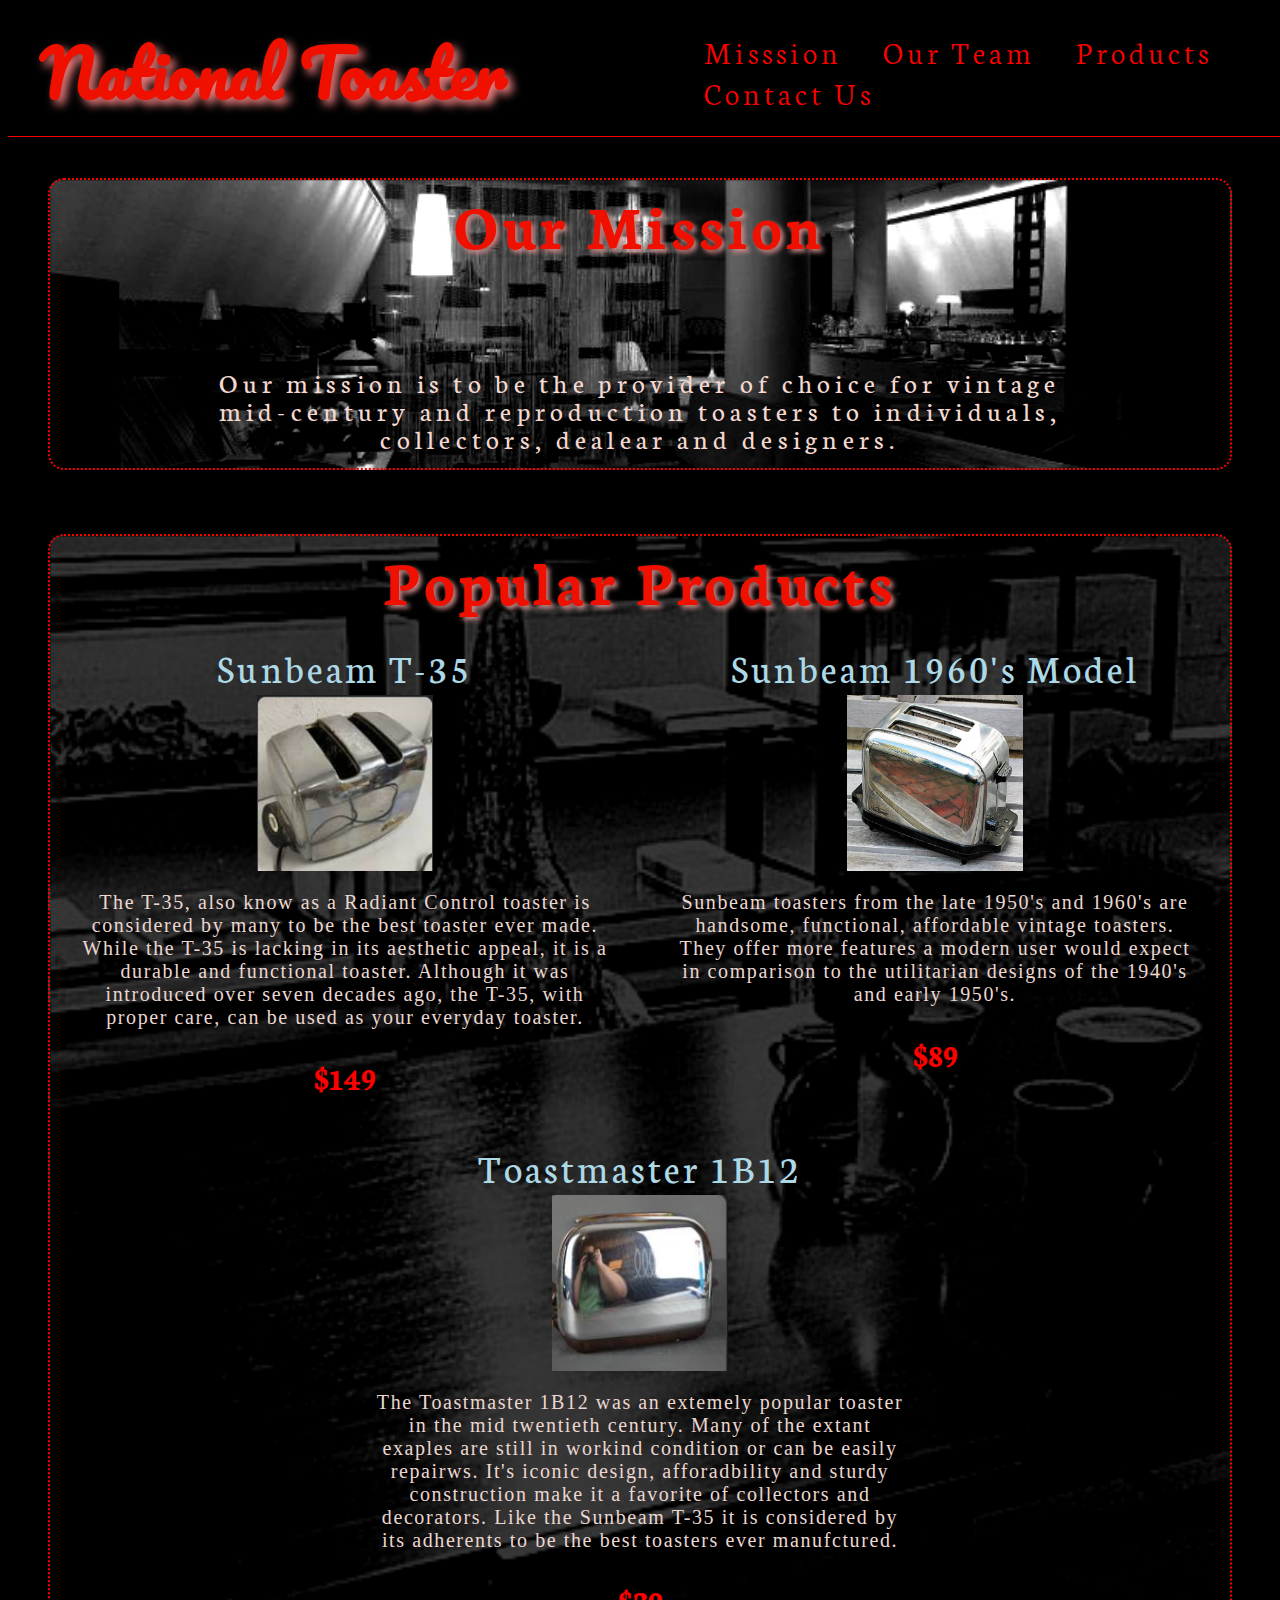
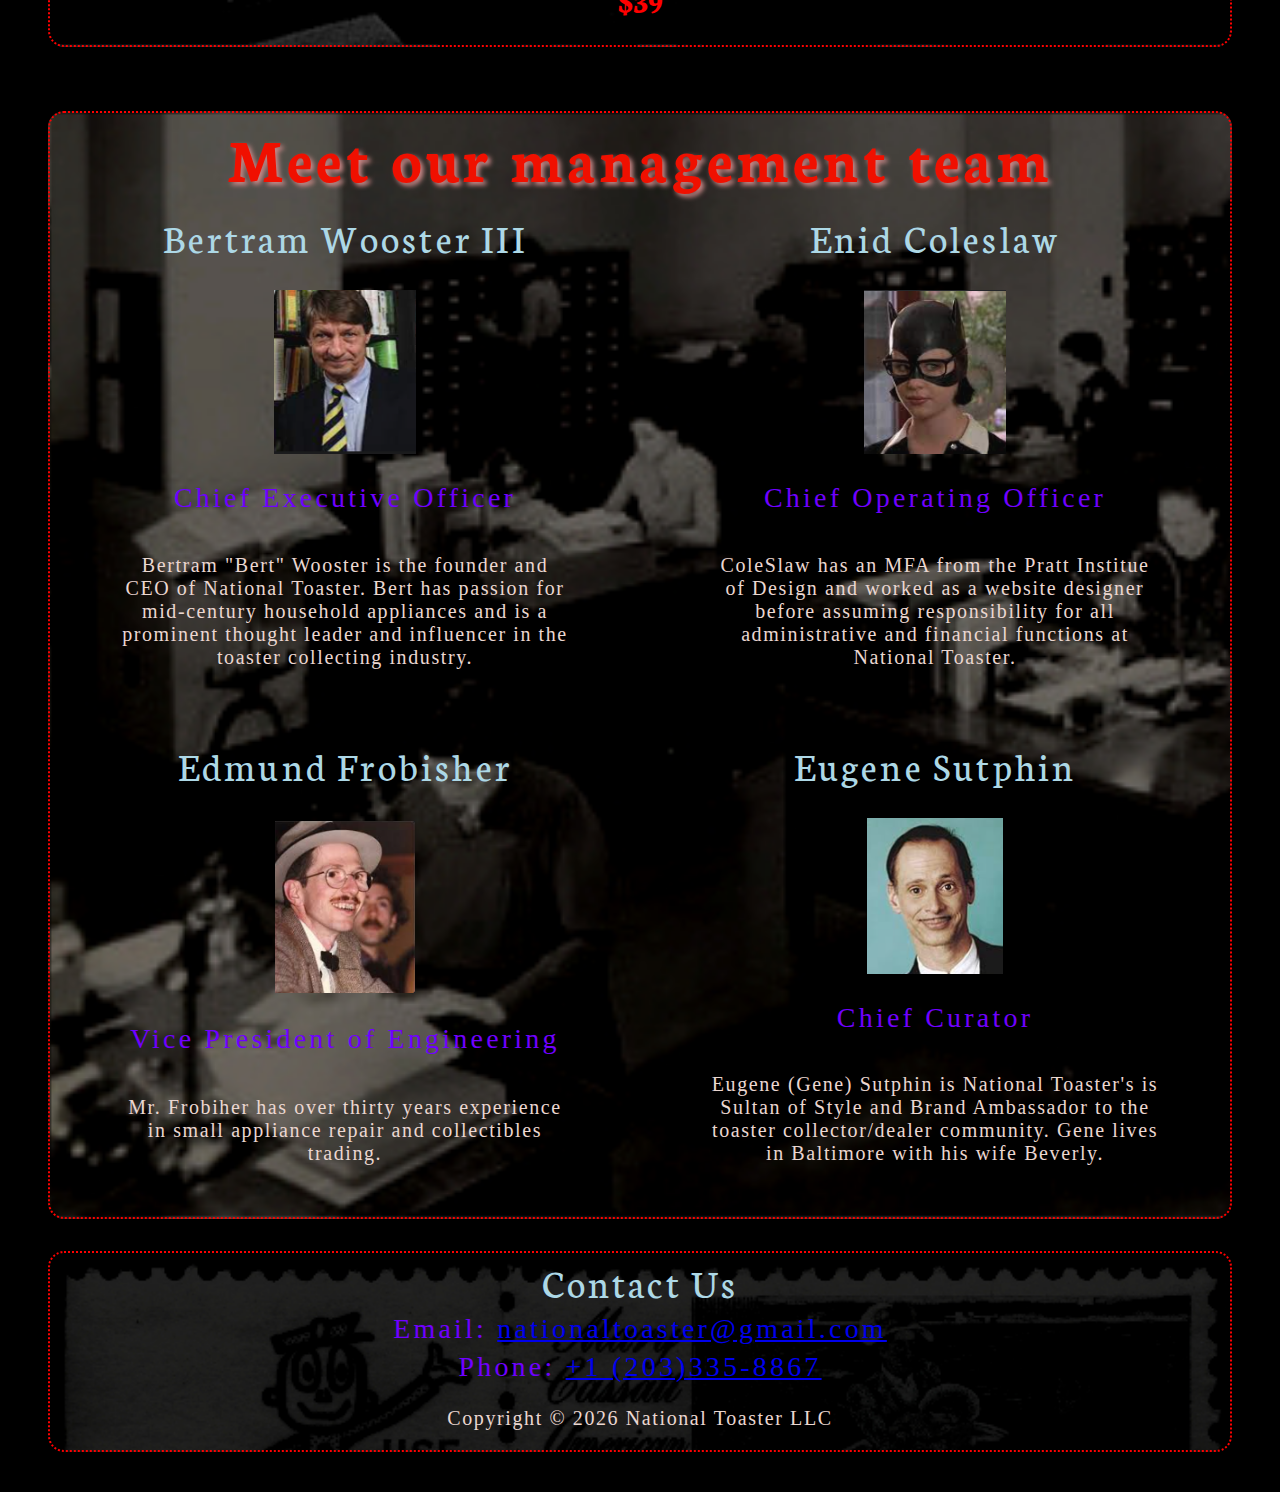
==== company/index.html @ aa568529 "Adding files for business website exercize ../company" ====
<!DOCTYPE html>
<html>
  <meta name="viewport" content="width=device-width, initial-scale=1">
  <head>
    <link rel="preconnect" href="https://fonts.googleapis.com">
    <link rel="preconnect" href="https://fonts.gstatic.com" crossorigin>
    <link href="https://fonts.googleapis.com/css2?family=Pacifico&display=swap" rel="stylesheet">
    <link href="https://fonts.googleapis.com/css2?family=Neuton:ital,wght@0,200;0,300;0,400;0,700;0,800;1,400&display=swap" rel="stylesheet">
    <link rel="stylesheet" href="./resources/css/style.css">
  </head>
  <body>
    <div class="header">
      <div class="header logo">
        <h1>National Toaster</h1>
      </div>
      <nav class="header nav">
        <ul>
          <li><a href="#mission">Misssion</a></li>
          <li><a href="#team">Our Team</a></li>
          <li><a href="#products">Products</a></li>
          <li><a href="#footer">Contact Us</a></li>
        </ul>
      </nav>
    </div>
    <div class="main">
      <div class="mission-section" id="mission">
        <div class="mission title"><h1>Our Mission</h1></div>
        <div class="mission">  
          <!--         
          <div class="mission image-container">
            <img src="./resources/images/toasterbanner.png" alt="a toaster"/>
          </div>
          -->
          <div class="mission center">        
            Our mission is to be the provider of choice for vintage mid-century and 
            reproduction toasters to individuals, collectors, dealear and designers.
          </div>
        </div> <!-- mission -->
      </div> <!-- mission section -->
      <div class="product-section" id="products">
        <div class="products title">
          <h1>Popular Products</h1>
        </div>
        <div class="products">
          <product class="product">
            <h2>Sunbeam T-35</h2>
            <img src="./resources/images/Sunbeam-t35.png"/>
            <p>The T-35, also know as a Radiant Control toaster is considered
              by many to be the best toaster ever made. While the 
              T-35 is lacking in its aesthetic appeal, it 
              is a durable and functional toaster. Although it was introduced over 
              seven decades ago, the T-35, with proper care, 
              can be used as your everyday toaster. 
            </p>
            <div class="product price">$149</div>
          </product>
          <product class="product">
            <h2>Sunbeam 1960's Model</h2>
            <img src="./resources/images/sunbeam-toaster.jpg"/>
            <p>Sunbeam toasters from the late 1950's and 1960's are 
              handsome, functional, affordable vintage toasters. They offer 
              more features a modern user would expect in comparison to the 
              utilitarian designs of the 1940's and early 1950's.  
            </p>
            <div class="product price">$89</div>
          </product>
          <product class="product">
            <h2>Toastmaster 1B12</h2>
            <img src="./resources/images/toastmaster-1b12.png"/>
            <p>The Toastmaster 1B12 was an extemely popular toaster in 
              the mid twentieth century. Many of the extant exaples are still
              in workind condition or can be easily repairws. It's iconic design, 
              afforadbility and sturdy construction make it a favorite of collectors 
              and decorators. Like the Sunbeam T-35 it is considered by its 
              adherents to be the best toasters ever manufctured.  
            </p>
            <div class="product price">$39</div>
          </product>
        </div> <!-- prodycts -->
      </div> <!-- product section -->
      <div class="team-section" id="team">
        <div class="team-section title">
          <h1>Meet our management team</h1>
        </div>
        <div class="team">

          <div class="team-member">
            <h2>Bertram Wooster III</h2>
            <div class="team-member image-container">
              <img src="./resources/images/pj-orourke.png" />
            </div>
            <h3>Chief Executive Officer</h3>
            <p class="team-member center">
              Bertram "Bert" Wooster is the founder and CEO of
              National Toaster. Bert has passion for mid-century
              household appliances and is a prominent thought 
              leader and influencer in the toaster collecting industry.
            </p>
          </div>

          <div class="team-member">
            <h2>Enid Coleslaw</h2>
            <div class="team-member image-container">
              <img src="./resources/images/enid-coleslaw.png" />
            </div>
            <h3>Chief Operating Officer</h3>
            <p class="team-member center">
              ColeSlaw has an MFA from the Pratt Institue of Design and worked  
              as a website designer before assuming responsibility for all 
              administrative and financial functions at National Toaster.
            </p>
          </div>

          <div class="team-member">
            <h2>Edmund Frobisher</h2>
            <div class="team-member image-container">
              <img src="./resources/images/robert-crumb.png" />
            </div>
            <h3>Vice President of Engineering</h3>
            <p class="team-member center">
              Mr. Frobiher has over thirty years experience in small appliance
              repair and collectibles trading. 
            </p>
          </div>

          <div class="team-member">
            <h2>Eugene Sutphin</h2>
            <div class="team-member image-container">
              <img src="./resources/images/john-waters.png" />
            </div>
            <h3>Chief Curator</h3>
            <p class="team-member center">
              Eugene (Gene) Sutphin is National Toaster's is Sultan of Style and 
              Brand Ambassador to the toaster collector/dealer community. Gene 
              lives in Baltimore with his wife Beverly.
            </p>
          </div>
        </div> <!-- team -->
      </div>  <!-- team section -->
      <div class="footer">
        <h2>Contact Us</h2>
        <h3>Email: <a href="mailto:wjlwjl07aa@gmail.com">nationaltoaster@gmail.com</a></h3>
        <h3>Phone: <a href="mailto:wjlwjl07aa@gmail.com">+1 (203)335-8867</a></h3>

        <p>Copyright &#169 2026 National Toaster LLC</p>
      </div>
    </div> <!-- main -->
  </body>
</httml>
---- company/resources/css/style.css ----
.html {
    font-size: 16px;
}

body {
  background-color: black;
  color: white;
}

/* ========================================================================
    Header Section 
  ========================================================================= */

.header {
  position: fixed;
  display: flex;
  align-items: center;
  height: 8rem; 
  width: 100%;
  border-bottom: 1px solid red;
  background: black;
  z-index: 5;
}

.header .logo {
  position: relative;
  font-family: Pacifico;
  background: rgba(0,0,0,0.1);
}

.header .logo h1 {
  color: #F01000;
  font-size: 4rem;
  padding: 2rem;
  margin: 0px;
  text-shadow: 5px 5px 10px lightcoral;
}

.header nav {
  position: relative;
  display: inline-flex;
  justify-content: flex-end;
  font-family: 'Neuton';
  font-size: 2rem;
  font-weight: 300;
  letter-spacing: .25rem;
  color: black;
  padding: 0 1rem;
  background: rgba(0,0,0,0.1);
}

.header nav li {
  margin: 0px 1rem;
  display: inline-block;
}

.header nav a {
  color: red;
  text-decoration: none;
}

.header nav a:hover {
  color: lightsalmon;
  text-shadow: 2px 2px 7px white;
}

@media only screen and (max-width: 1100px) {
  .header .logo h1 {
    font-size: 2.5rem;
  }
  .header nav {
    font-size: 1.5rem;
  }
}


/* ========================================================================
    Main content section
  ========================================================================= */

.main {
  position: relative;
  display: flex;
  flex-direction: column;
  align-content: space-around;
  height: auto;
  top: 8.1rem;
  padding: 0.5rem 0.5rem;
  font-family: Neuton;
  background-size: cover;
}

.main h1 {
  font-size: 4rem;
  font-weight: 600;
  letter-spacing: 0.2rem;
  margin: 0.2rem;
  color: #F01000;
  text-shadow: 3px 3px 5px rgb(206, 139, 139);
}

.main h2 {
  font-size: 2.5rem;
  font-weight: 500;
  letter-spacing: 0.2rem;
  margin: 0.2rem;
  color: lightblue;
  text-align: center;
}

.main h3 {
  font-family: Roboto;
  font-size: 1.75rem;
  font-weight: 500;
  letter-spacing: 0.2rem;
  margin: 0.2rem;
  color: #7000FF;
  text-align: center;
} 

.main p {
  font-family: Roboto;
  font-size: 1.25rem;
  font-weight: 300;
  letter-spacing: 0.1rem;
  color: #ebd7d1;
}

@media only screen and (max-width: 1100px) {

  .main h1 {
    font-size: 3rem;
  }

  .main h2 {
    font-size: 1.25rem;
  }

  .main h3 {
    font-size: 1rem;
  }

  .main p {
    font-size: 1rem;
  }

}

@media only screen and (max-width: 700px) {

  .main h1 {
    font-size: 2.75rem;
  }

  .main h2 {
    font-size: 1.125 rem;
  }

  .main h3 {
    font-size: 1rem;
  }

  .main p {
    font-size: 0.85rem;
  }

}


/* ========================================================================
    Mission  section
  ========================================================================= */

.mission-section {
  display: flex;
  flex-direction: column;
  justify-content: space-between;
  height: 18rem;
  margin: 2rem;
  border: 2px dotted red;
  border-radius: 1rem;
  background-image: url("../images/1958-interior.jpg");
  background-size: cover; 
}

.mission {
  display: flex;
  align-content: center;
  justify-content: center;
  text-align: center;
}

.mission .title {
  width: 100%;
  height: 2rem;
  border: none;
}

.mission .center {
  text-align: center;
  padding: 1rem;
  width: 75%;
  height: 75%;
  margin: 0px;
  border: none;
  font-size: 1.75rem;
  line-height: 1;
  font-weight: 500;
  letter-spacing: 0.33rem;
  color: #f5d9d0;
}

.mission .image-container {
  width: 25%;
  height: 10rem;
  overflow: hidden;
  border: none;
}

.mission img {
  max-width: 100%;
  height: auto;
  display: block;
}

@media only screen and (max-width: 1100px) {
  .mission-section {
    height: 14rem;
  }

  .mission .center {
    font-size: 1.25rem;
  }
}

@media only screen and (max-width: 700x) {
  .mission-section {
    height: 14rem;
  }

  .mission .center {
    font-size: 1rem;
  }
}


/* ========================================================================
    Product section
  ========================================================================= */

.product-section {
  display: flex;
  flex-direction: column;
  align-items: center;
  border: 2px dotted red;
  border-radius: 1rem;
  margin: 2rem;
  background-image: url("../images/Spain_1963_-1965.jpg");
  background-size: cover;
}

.products .title {
  width: 100%;
  height: 2rem;
  padding: 0.1px 0.1px;
  border: none;
}

.products {
  display: flex;
  align-content: center;
  justify-content: space-around;
  flex-wrap: wrap;
  text-align: center;
  border: none;
}

.product {
  display: flex;
  flex-direction: column;
  align-items: center;
  border: none;
  width: 45%;
  /* flex: 1 1 30%; */
  padding: 1rem;
  border: none;
}

.product .image-container {
  width: 50%;
  height: 20rem;
  overflow: hidden;
  border: none;
}

.product img {
  max-width: 100%;
  width: 176px;
  height: 176px;
  display: block;
}

.product .price {
  font-weight: 600;
  font-size: 2rem;
  color: red;
  padding: 0.5rem;
}

/* ========================================================================
    Team section
  ========================================================================= */

.team-section {
  display: flex;
  flex-direction: column;
  align-items: center;
  border: 2px dotted red;
  border-radius: 1rem;
  margin: 2rem;
  background-image: url("../images/Division_of_Classification_and_Cataloging.jpg");
  background-size: cover;
}

.team-section .title {
  width: 100%;
  height: 2rem;
  padding: 0.1px 0.1px;
  margin: 0; 
  margin-bottom: 3rem;
  border: none;
  background-image: none;
}

.team {
  display: flex;
  flex-wrap: wrap;
  justify-content: space-around;
  align-content: baseline;
}

.team-member {
  display: flex;
  flex-direction: column;
  justify-content: space-around;
  align-items: center;
  padding: 1rem;
  width: 45%;
}

.team-member .center {
  text-align: center;
  width: 85%;
}

.team-member .image-container {
  width: 75%;
  height: auto;
  overflow: hidden;
}

.team-member img {
  max-width: 100%;
  height: 90%;
  width: auto;
  display: block;

}

/* ========================================================================
    Footer section
  ========================================================================= */

.footer {
  display: flex;
  flex-direction: column;
  align-items: center;
  border: 2px dotted red;
  border-radius: 1rem;
  margin: 2rem;
  margin-top: 0px;      /* Margins don't collapse on last div?? */
  background-image: url("../images/Stamp_US_1966_5c_Cassatt_with_Zippy.jpg");
  background-size: cover;
}
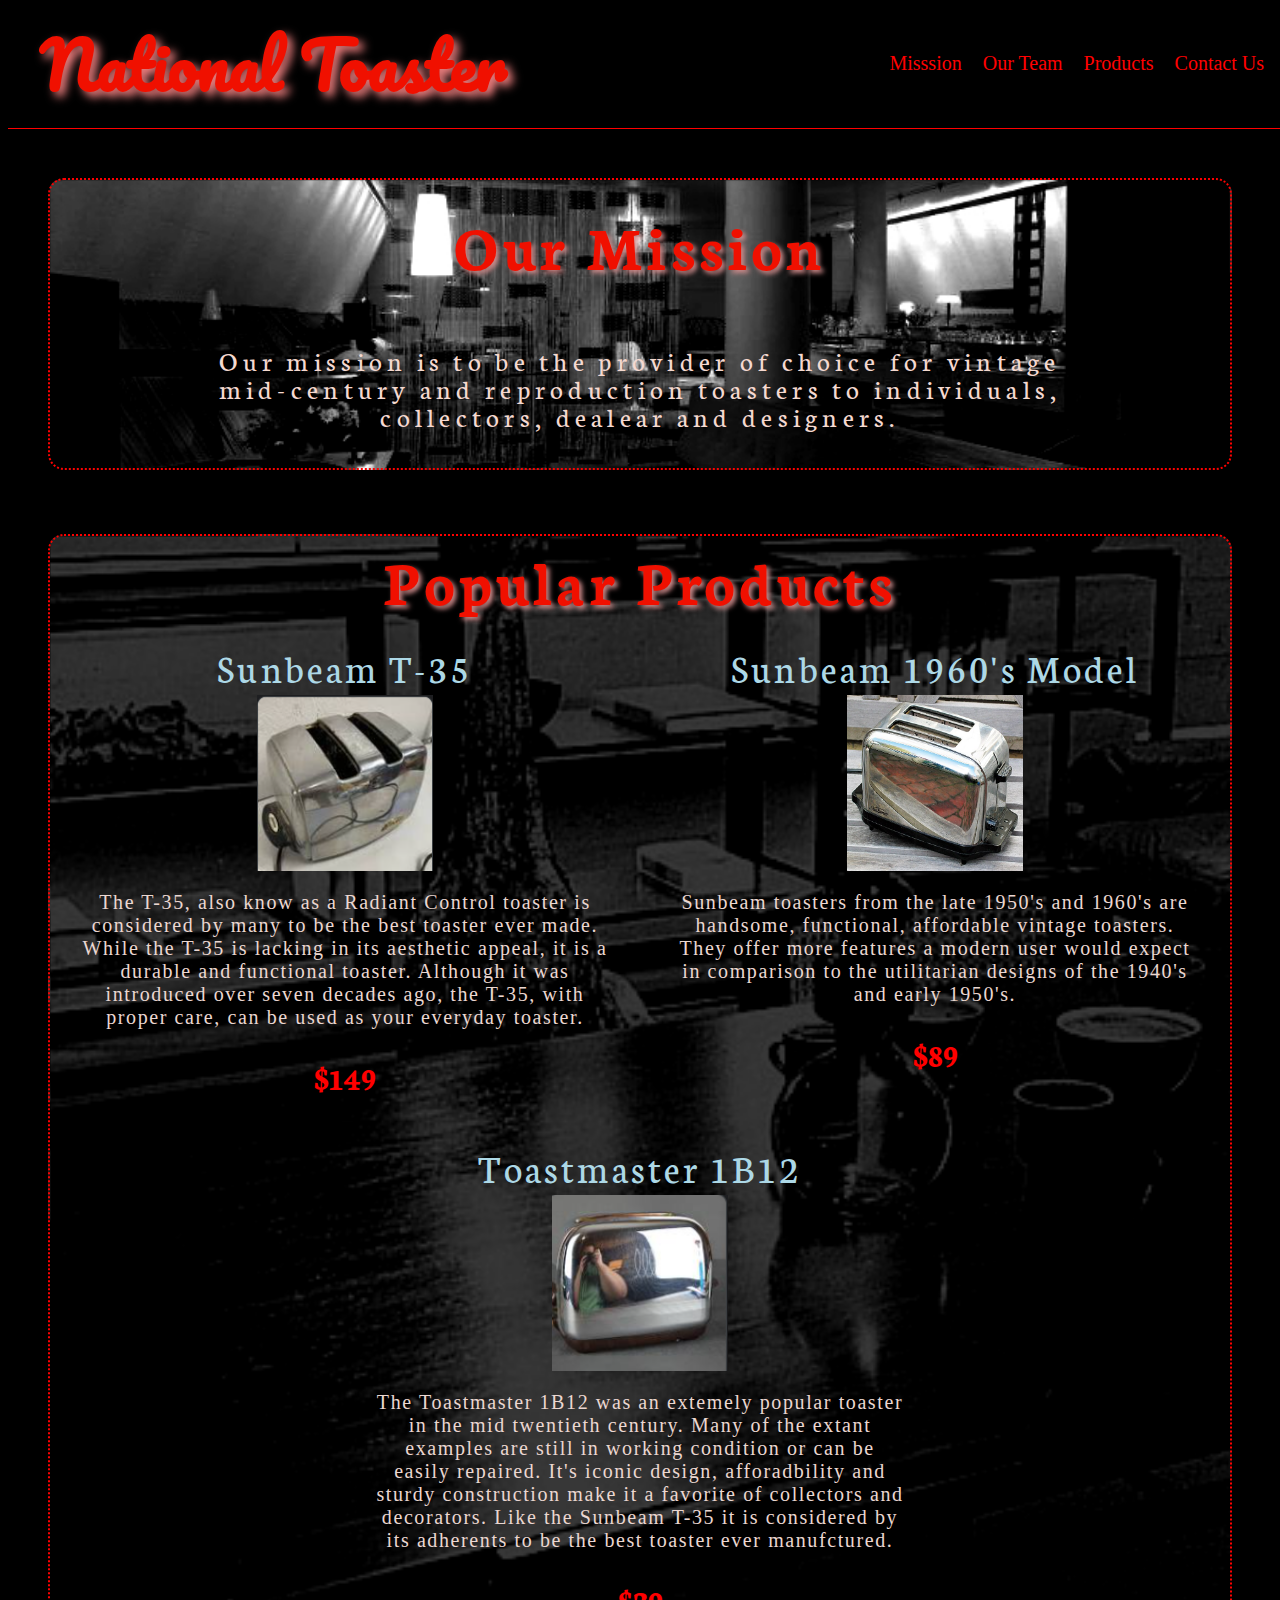
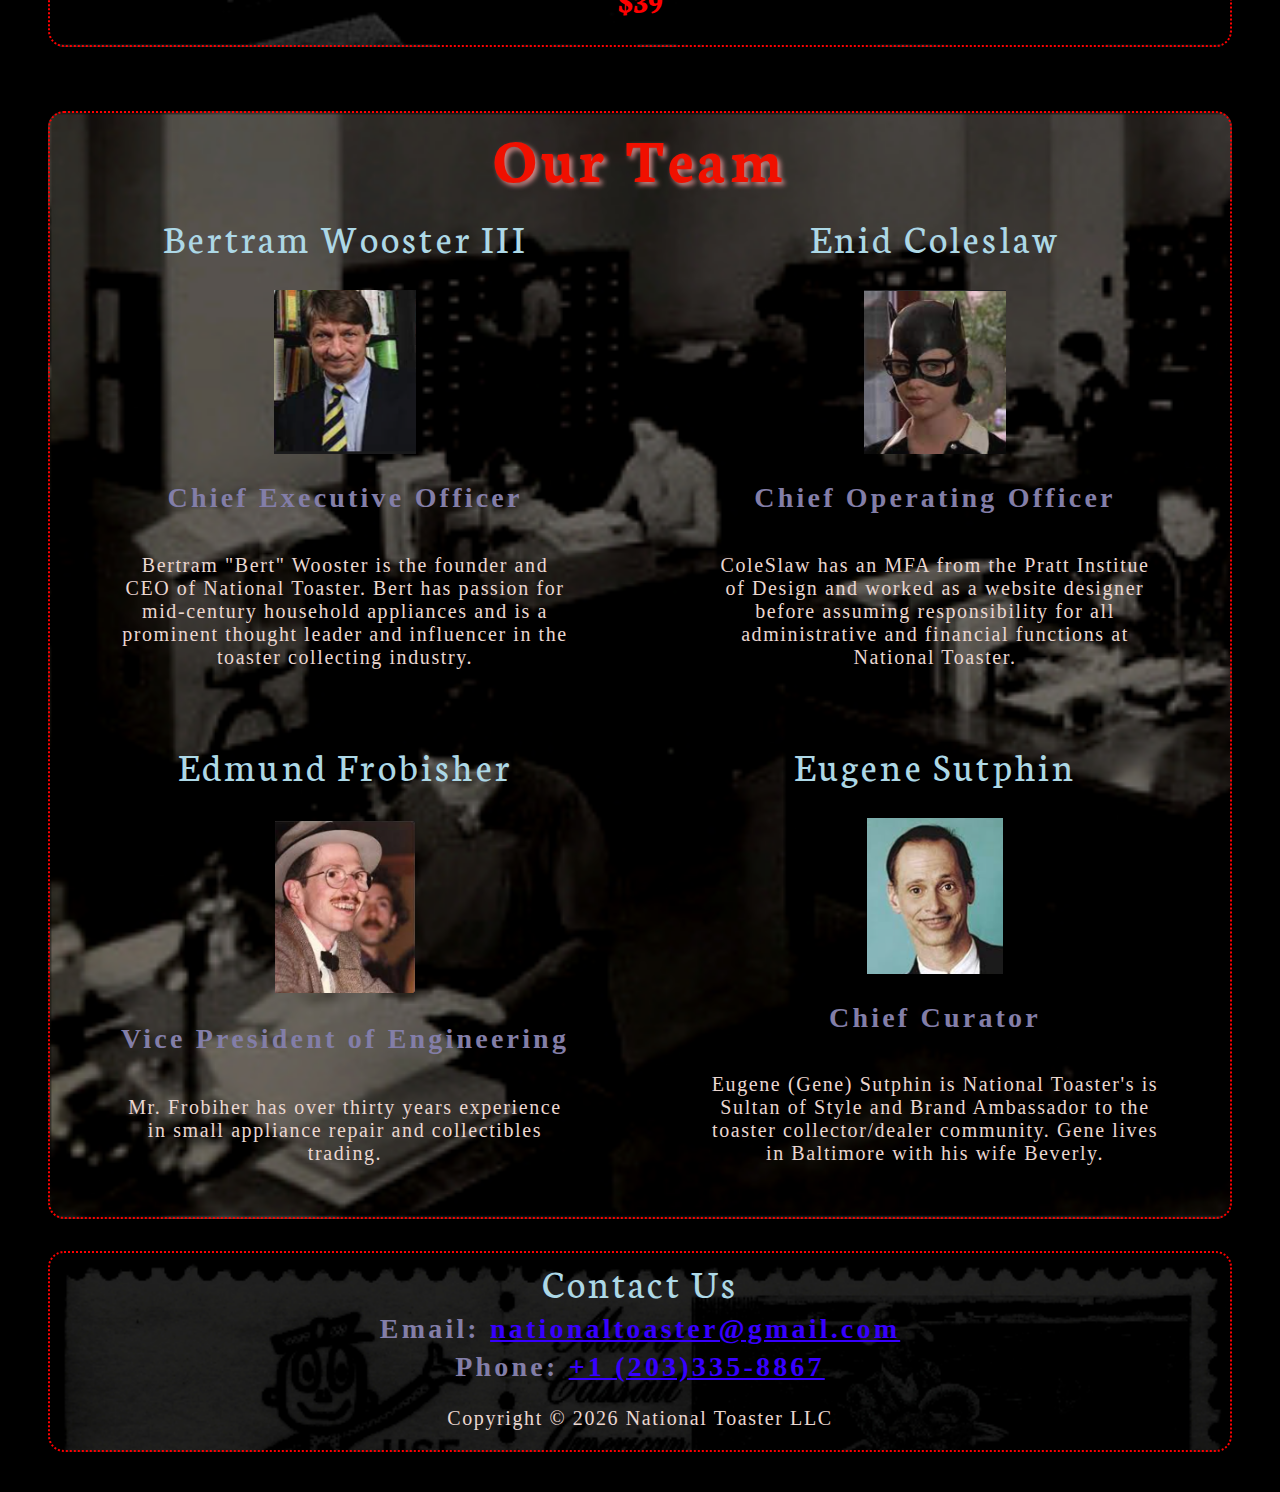
==== commit a0969a13: "Fixes for resizing -- @media rules" ====
--- a/company/index.html
+++ b/company/index.html
@@ -68,11 +68,11 @@
             <h2>Toastmaster 1B12</h2>
             <img src="./resources/images/toastmaster-1b12.png"/>
             <p>The Toastmaster 1B12 was an extemely popular toaster in 
-              the mid twentieth century. Many of the extant exaples are still
-              in workind condition or can be easily repairws. It's iconic design, 
+              the mid twentieth century. Many of the extant examples are still
+              in working condition or can be easily repaired. It's iconic design, 
               afforadbility and sturdy construction make it a favorite of collectors 
               and decorators. Like the Sunbeam T-35 it is considered by its 
-              adherents to be the best toasters ever manufctured.  
+              adherents to be the best toaster ever manufctured.  
             </p>
             <div class="product price">$39</div>
           </product>
@@ -80,7 +80,7 @@
       </div> <!-- product section -->
       <div class="team-section" id="team">
         <div class="team-section title">
-          <h1>Meet our management team</h1>
+          <h1>Our Team</h1>
         </div>
         <div class="team">
 
--- a/company/resources/css/style.css
+++ b/company/resources/css/style.css
@@ -13,8 +13,10 @@
 
 .header {
   position: fixed;
-  display: flex;
-  align-items: center;
+  top: 0;
+  display: flex;
+  align-items: center;
+  justify-content: space-between;
   height: 8rem; 
   width: 100%;
   border-bottom: 1px solid red;
@@ -40,17 +42,17 @@
   position: relative;
   display: inline-flex;
   justify-content: flex-end;
-  font-family: 'Neuton';
-  font-size: 2rem;
+  flex-grow: 1;
+  font-family: 'Roboto';
+  font-size: 1.25rem;
   font-weight: 300;
-  letter-spacing: .25rem;
   color: black;
   padding: 0 1rem;
   background: rgba(0,0,0,0.1);
 }
 
 .header nav li {
-  margin: 0px 1rem;
+  margin: 0px 0.5rem;
   display: inline-block;
 }
 
@@ -65,11 +67,25 @@
 }
 
 @media only screen and (max-width: 1100px) {
+  .header {
+    height: 6rem;
+  }
+
   .header .logo h1 {
     font-size: 2.5rem;
   }
   .header nav {
-    font-size: 1.5rem;
+    font-size: 1.15rem;
+  }
+}
+
+@media only screen and (max-width: 740px) {
+  .header .logo h1 {
+    font-size: 1.75rem;
+  }
+
+  .header nav {
+    font-size: 1rem;
   }
 }
 
@@ -111,10 +127,10 @@
 .main h3 {
   font-family: Roboto;
   font-size: 1.75rem;
-  font-weight: 500;
+  font-weight: 700;
   letter-spacing: 0.2rem;
   margin: 0.2rem;
-  color: #7000FF;
+  color: #837ea8;
   text-align: center;
 } 
 
@@ -146,7 +162,7 @@
 
 }
 
-@media only screen and (max-width: 700px) {
+@media only screen and (max-width: 740px) {
 
   .main h1 {
     font-size: 2.75rem;
@@ -166,7 +182,25 @@
 
 }
 
-
+@media only screen and (max-width: 400px) {
+
+  .main h1 {
+    font-size: 2.25rem;
+  }
+
+  .main h2 {
+    font-size: 1rem;
+  }
+
+  .main h3 {
+    font-size: 0.75rem;
+  }
+
+  .main p {
+    font-size: 0.85rem;
+  }
+
+}
 /* ========================================================================
     Mission  section
   ========================================================================= */
@@ -174,7 +208,7 @@
 .mission-section {
   display: flex;
   flex-direction: column;
-  justify-content: space-between;
+  justify-content: space-around;
   height: 18rem;
   margin: 2rem;
   border: 2px dotted red;
@@ -200,7 +234,6 @@
   text-align: center;
   padding: 1rem;
   width: 75%;
-  height: 75%;
   margin: 0px;
   border: none;
   font-size: 1.75rem;
@@ -233,7 +266,7 @@
   }
 }
 
-@media only screen and (max-width: 700x) {
+@media only screen and (max-width: 740px) {
   .mission-section {
     height: 14rem;
   }
@@ -243,6 +276,15 @@
   }
 }
 
+@media only screen and (max-width: 400px) {
+  .mission-section {
+    height: 14rem;
+  }
+
+  .mission .center {
+    font-size: 0.75rem;
+  }
+}
 
 /* ========================================================================
     Product section
@@ -305,6 +347,12 @@
   font-size: 2rem;
   color: red;
   padding: 0.5rem;
+}
+
+@media only screen and (max-width: 740px) {
+  .product {
+    width: 80%;
+  }
 }
 
 /* ========================================================================
@@ -367,6 +415,12 @@
 
 }
 
+@media only screen and (max-width: 740px) {
+  .team-member {
+    width: 80%;
+  }
+}
+
 /* ========================================================================
     Footer section
   ========================================================================= */
@@ -381,4 +435,8 @@
   margin-top: 0px;      /* Margins don't collapse on last div?? */
   background-image: url("../images/Stamp_US_1966_5c_Cassatt_with_Zippy.jpg");
   background-size: cover;
+}
+
+.footer a {
+  color: #3700ff;
 }